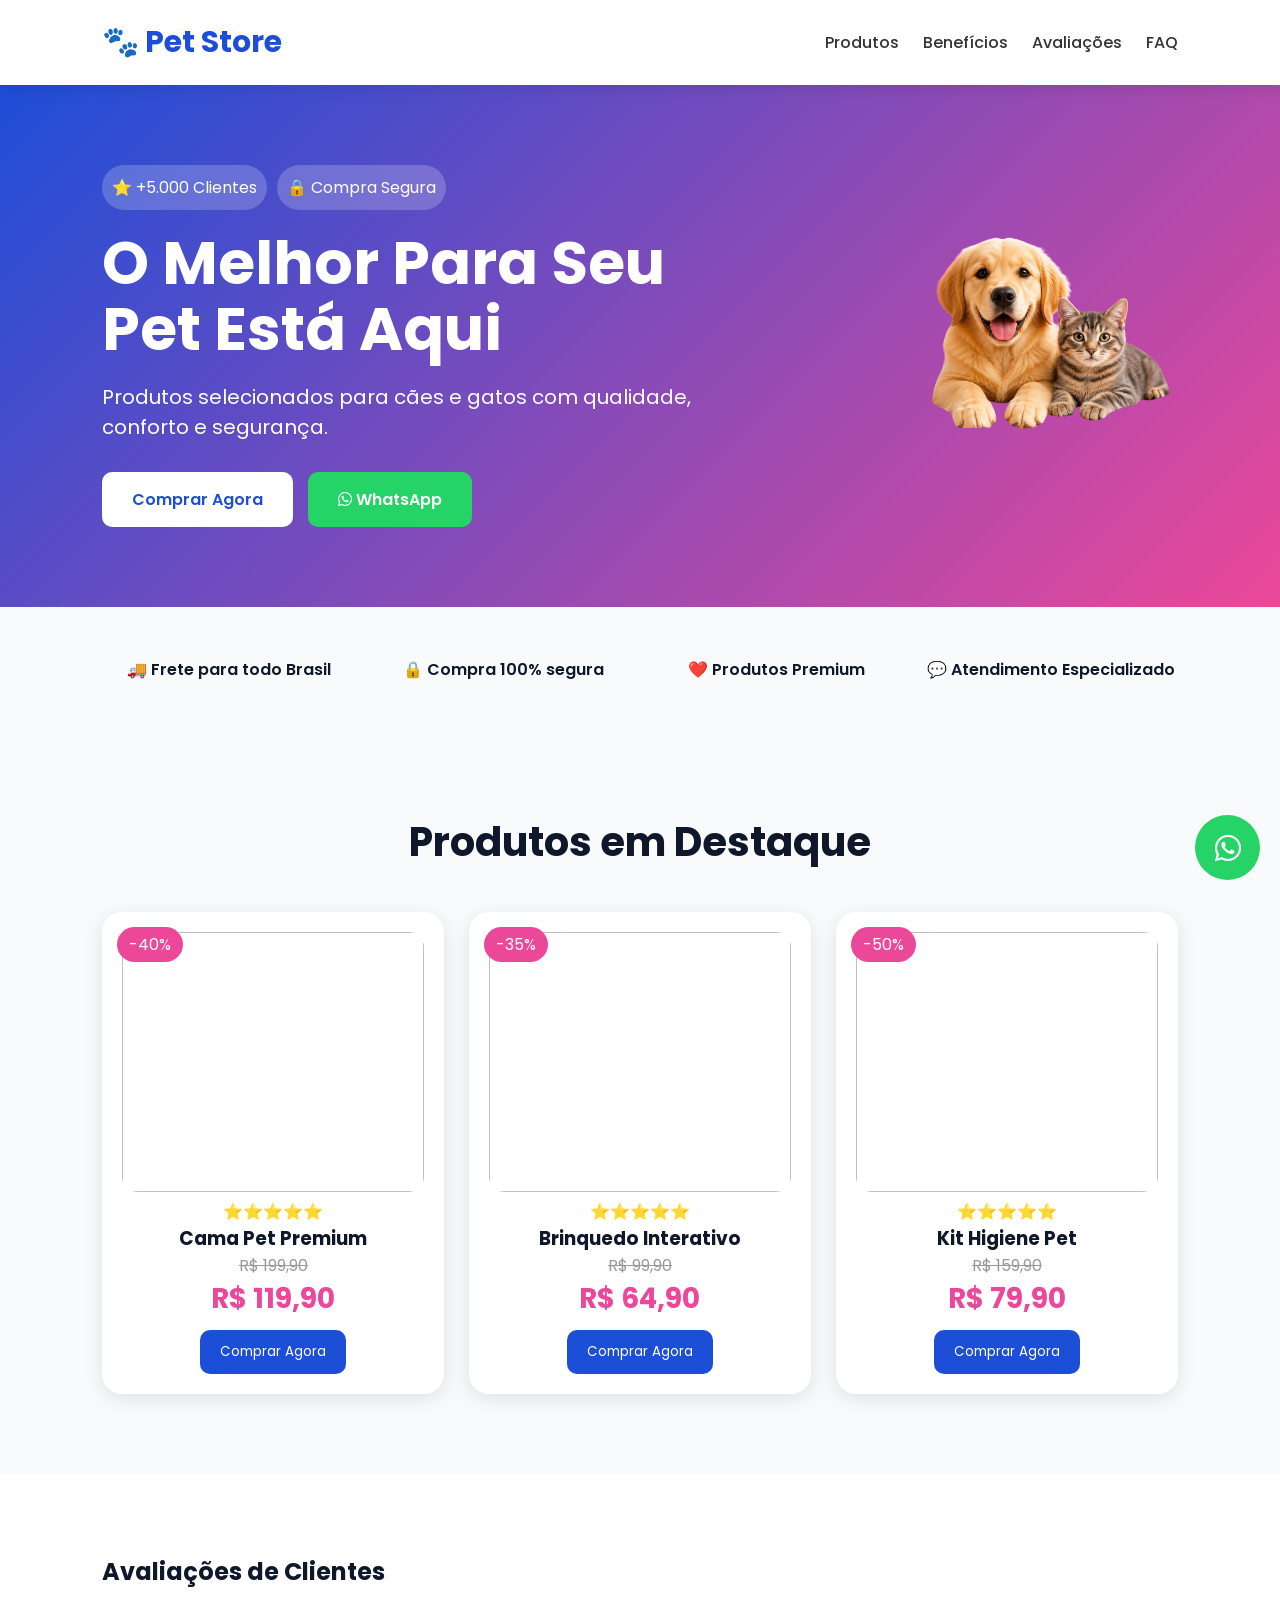
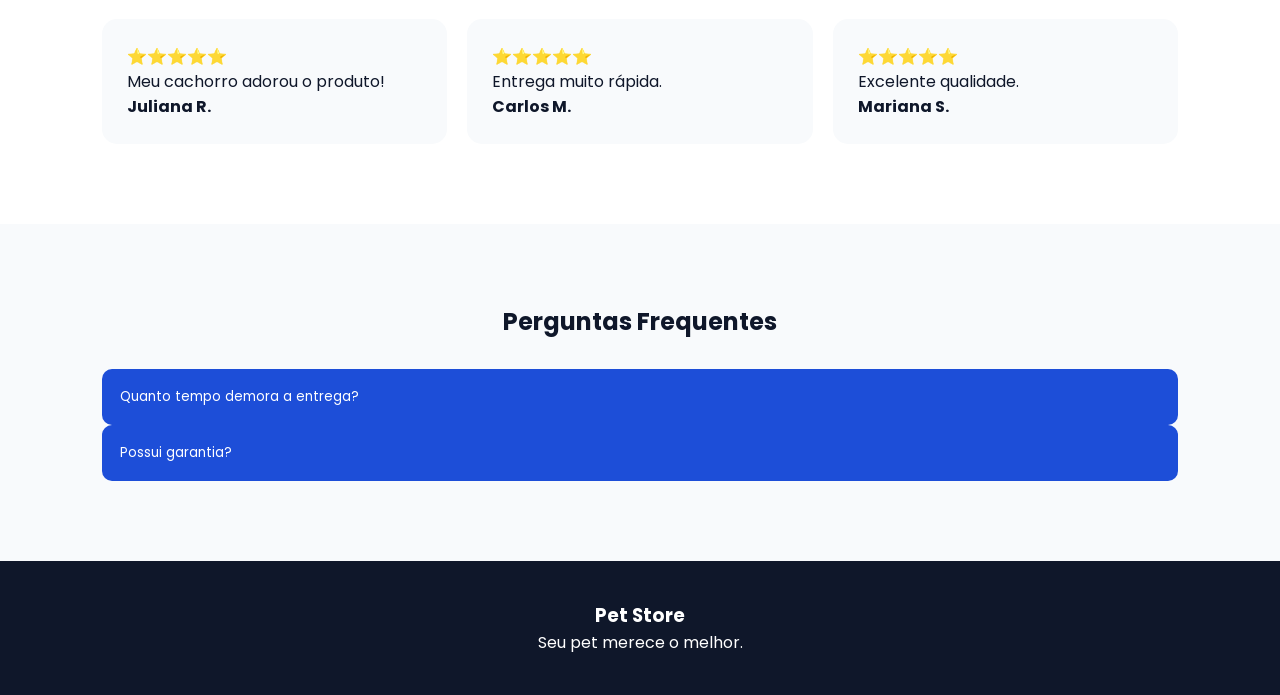
==== pet-store/index.html @ a206b594 "Add files via upload" ====
<!DOCTYPE html>
<html lang="pt-BR">

<head>
    <meta charset="UTF-8">
    <meta name="viewport" content="width=device-width, initial-scale=1.0">
    <title>Pet Store</title>

    <link rel="stylesheet" href="style.css">

    <link href="https://fonts.googleapis.com/css2?family=Poppins:wght@300;400;500;600;700&display=swap"
        rel="stylesheet">

    <link rel="stylesheet"
        href="https://cdnjs.cloudflare.com/ajax/libs/font-awesome/6.5.1/css/all.min.css">
</head>

<body>

    <header>

        <div class="logo">
            🐾 Pet Store
        </div>

        <nav>
            <a href="#produtos">Produtos</a>
            <a href="#beneficios">Benefícios</a>
            <a href="#avaliacoes">Avaliações</a>
            <a href="#faq">FAQ</a>
        </nav>

    </header>

    <section class="hero">

        <div class="hero-content">

            <div class="badges">
                <span>⭐ +5.000 Clientes</span>
                <span>🔒 Compra Segura</span>
            </div>

            <h1>
                O Melhor Para Seu Pet Está Aqui
            </h1>

            <p>
                Produtos selecionados para cães e gatos com qualidade,
                conforto e segurança.
            </p>

            <div class="buttons">

                <a href="#produtos" class="btn-buy">
                    Comprar Agora
                </a>

                <a href="https://wa.me/5511978395268"
                    target="_blank"
                    class="btn-whatsapp">

                    <i class="fab fa-whatsapp"></i>
                    WhatsApp

                </a>

            </div>

        </div>

        <div class="hero-image">

            <img src="images/banner-pet4.png" alt="Banner">

        </div>

    </section>

    <section id="beneficios" class="benefits">

        <div>
            🚚 Frete para todo Brasil
        </div>

        <div>
            🔒 Compra 100% segura
        </div>

        <div>
            ❤️ Produtos Premium
        </div>

        <div>
            💬 Atendimento Especializado
        </div>

    </section>

    <section id="produtos" class="products">

        <h2>Produtos em Destaque</h2>

        <div class="product-grid">

            <div class="card">

                <span class="discount">-40%</span>

                <img src="images/produto1.jpg">

                <div class="stars">
                    ⭐⭐⭐⭐⭐
                </div>

                <h3>Cama Pet Premium</h3>

                <p class="old-price">
                    R$ 199,90
                </p>

                <p class="new-price">
                    R$ 119,90
                </p>

                <button>Comprar Agora</button>

            </div>

            <div class="card">

                <span class="discount">-35%</span>

                <img src="images/produto2.jpg">

                <div class="stars">
                    ⭐⭐⭐⭐⭐
                </div>

                <h3>Brinquedo Interativo</h3>

                <p class="old-price">
                    R$ 99,90
                </p>

                <p class="new-price">
                    R$ 64,90
                </p>

                <button>Comprar Agora</button>

            </div>

            <div class="card">

                <span class="discount">-50%</span>

                <img src="images/produto3.jpg">

                <div class="stars">
                    ⭐⭐⭐⭐⭐
                </div>

                <h3>Kit Higiene Pet</h3>

                <p class="old-price">
                    R$ 159,90
                </p>

                <p class="new-price">
                    R$ 79,90
                </p>

                <button>Comprar Agora</button>

            </div>

        </div>

    </section>

    <section id="avaliacoes" class="reviews">

        <h2>Avaliações de Clientes</h2>

        <div class="review-grid">

            <div class="review">
                ⭐⭐⭐⭐⭐
                <p>
                    Meu cachorro adorou o produto!
                </p>
                <strong>
                    Juliana R.
                </strong>
            </div>

            <div class="review">
                ⭐⭐⭐⭐⭐
                <p>
                    Entrega muito rápida.
                </p>
                <strong>
                    Carlos M.
                </strong>
            </div>

            <div class="review">
                ⭐⭐⭐⭐⭐
                <p>
                    Excelente qualidade.
                </p>
                <strong>
                    Mariana S.
                </strong>
            </div>

        </div>

    </section>

    <section id="faq" class="faq">

        <h2>Perguntas Frequentes</h2>

        <div class="faq-item">

            <button class="faq-question">
                Quanto tempo demora a entrega?
            </button>

            <div class="faq-answer">
                Entre 3 e 10 dias úteis.
            </div>

        </div>

        <div class="faq-item">

            <button class="faq-question">
                Possui garantia?
            </button>

            <div class="faq-answer">
                Sim, garantia contra defeitos.
            </div>

        </div>

    </section>

    <footer>

        <h3>Pet Store</h3>

        <p>
            Seu pet merece o melhor.
        </p>

    </footer>

    <a href="https://wa.me/5511999999999"
        class="floating-whatsapp"
        target="_blank">

        <i class="fab fa-whatsapp"></i>

    </a>

    <script src="script.js"></script>

</body>

</html>
---- pet-store/style.css ----
*{
margin:0;
padding:0;
box-sizing:border-box;
font-family:'Poppins',sans-serif;
}

body{
background:#f8fafc;
color:#0f172a;
}

header{
display:flex;
justify-content:space-between;
align-items:center;
padding:20px 8%;
background:white;
box-shadow:0 3px 15px rgba(0,0,0,.1);
position:sticky;
top:0;
z-index:999;
}

.logo{
font-size:30px;
font-weight:700;
color:#1d4ed8;
}

nav a{
margin-left:20px;
text-decoration:none;
color:#333;
font-weight:500;
}

.hero{
display:flex;
justify-content:space-between;
align-items:center;
padding:80px 8%;
background:linear-gradient(135deg,#1d4ed8,#ec4899);
color:white;
}

.hero-content{
max-width:600px;
}

.badges{
display:flex;
gap:10px;
flex-wrap:wrap;
margin-bottom:20px;
}

.badges span{
background:rgba(255,255,255,.2);
padding:10px;
border-radius:30px;
}

.hero h1{
font-size:60px;
line-height:1.1;
margin-bottom:20px;
}

.hero p{
font-size:20px;
margin-bottom:30px;
}

.hero-image img{
width:600px;
max-width:100%;
border-radius:20px;
}

.buttons{
display:flex;
gap:15px;
}

.btn-buy,
.btn-whatsapp{
padding:15px 30px;
border-radius:10px;
text-decoration:none;
font-weight:600;
}

.btn-buy{
background:white;
color:#1d4ed8;
}

.btn-whatsapp{
background:#25D366;
color:white;
}

.benefits{
display:grid;
grid-template-columns:repeat(4,1fr);
padding:50px 8%;
gap:20px;
text-align:center;
font-weight:600;
}

.products{
padding:80px 8%;
}

.products h2{
text-align:center;
margin-bottom:40px;
font-size:40px;
}

.product-grid{
display:grid;
grid-template-columns:repeat(auto-fit,minmax(280px,1fr));
gap:25px;
}

.card{
background:white;
border-radius:20px;
padding:20px;
box-shadow:0 5px 20px rgba(0,0,0,.1);
text-align:center;
position:relative;
transition:.3s;
}

.card:hover{
transform:translateY(-10px);
}

.discount{
position:absolute;
top:15px;
left:15px;
background:#ec4899;
color:white;
padding:5px 12px;
border-radius:20px;
}

.card img{
width:100%;
height:260px;
object-fit:cover;
border-radius:15px;
}

.old-price{
text-decoration:line-through;
color:#999;
}

.new-price{
font-size:28px;
font-weight:700;
color:#ec4899;
}

.card button{
background:#1d4ed8;
color:white;
border:none;
padding:12px 20px;
border-radius:10px;
cursor:pointer;
margin-top:10px;
}

.reviews{
background:#fff;
padding:80px 8%;
}

.review-grid{
display:grid;
grid-template-columns:repeat(auto-fit,minmax(250px,1fr));
gap:20px;
margin-top:30px;
}

.review{
padding:25px;
background:#f8fafc;
border-radius:15px;
}

.faq{
padding:80px 8%;
}

.faq h2{
margin-bottom:30px;
text-align:center;
}

.faq-question{
width:100%;
padding:18px;
background:#1d4ed8;
color:white;
border:none;
border-radius:10px;
cursor:pointer;
text-align:left;
}

.faq-answer{
display:none;
padding:15px;
background:#f1f5f9;
}

footer{
background:#0f172a;
color:white;
text-align:center;
padding:40px;
}

.floating-whatsapp{
position:fixed;
bottom:20px;
right:20px;
width:65px;
height:65px;
background:#25D366;
color:white;
display:flex;
justify-content:center;
align-items:center;
font-size:30px;
border-radius:50%;
text-decoration:none;
}
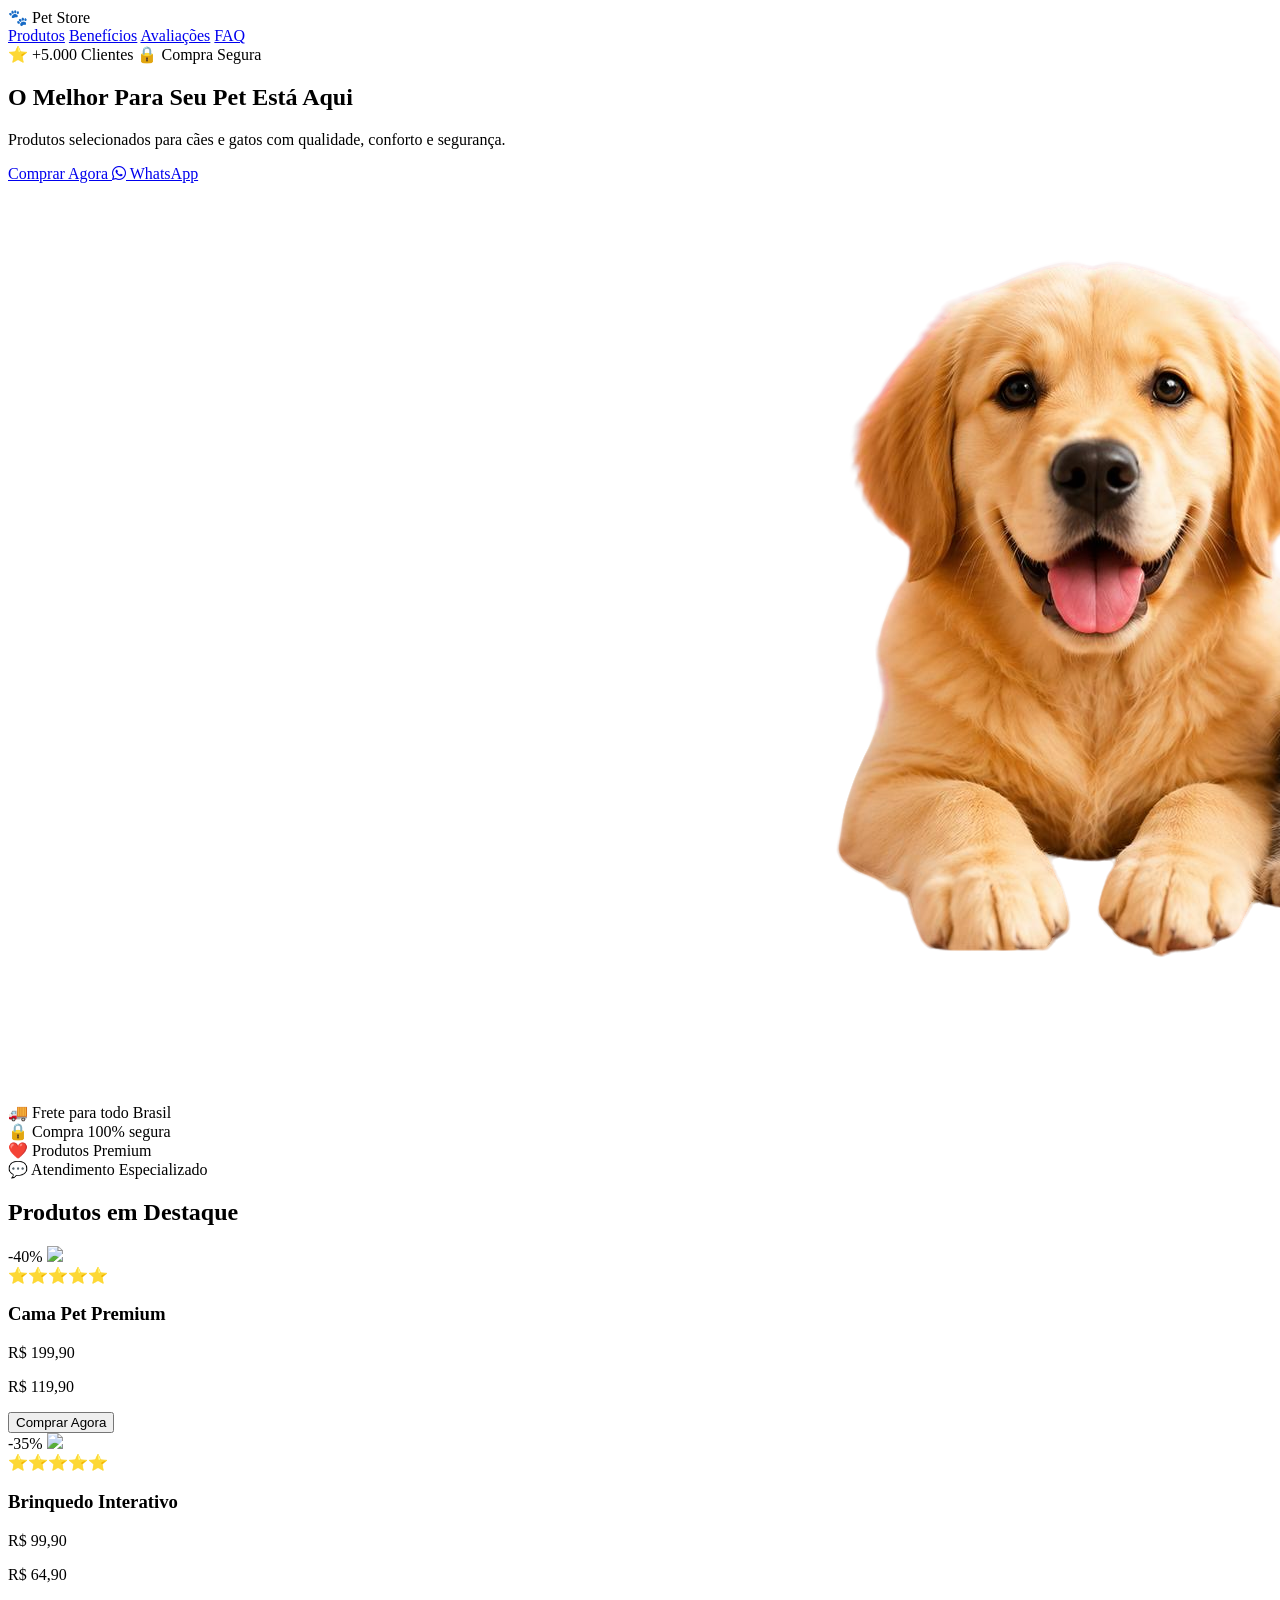
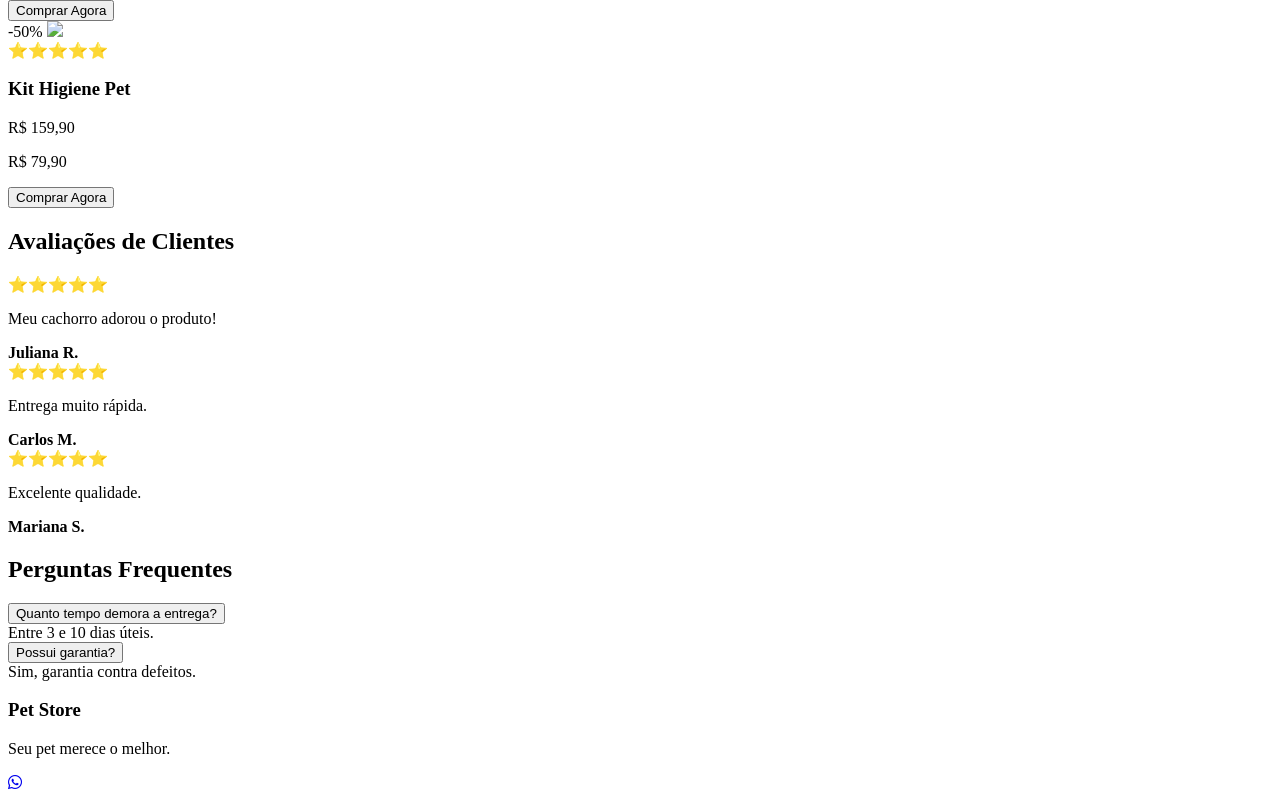
==== commit 635eade6: "Rename index.html.html to index.html" ====
--- a/pet-store/index.html
+++ b/pet-store/index.html
@@ -271,4 +271,4 @@
 
 </body>
 
-</html>+</html>
